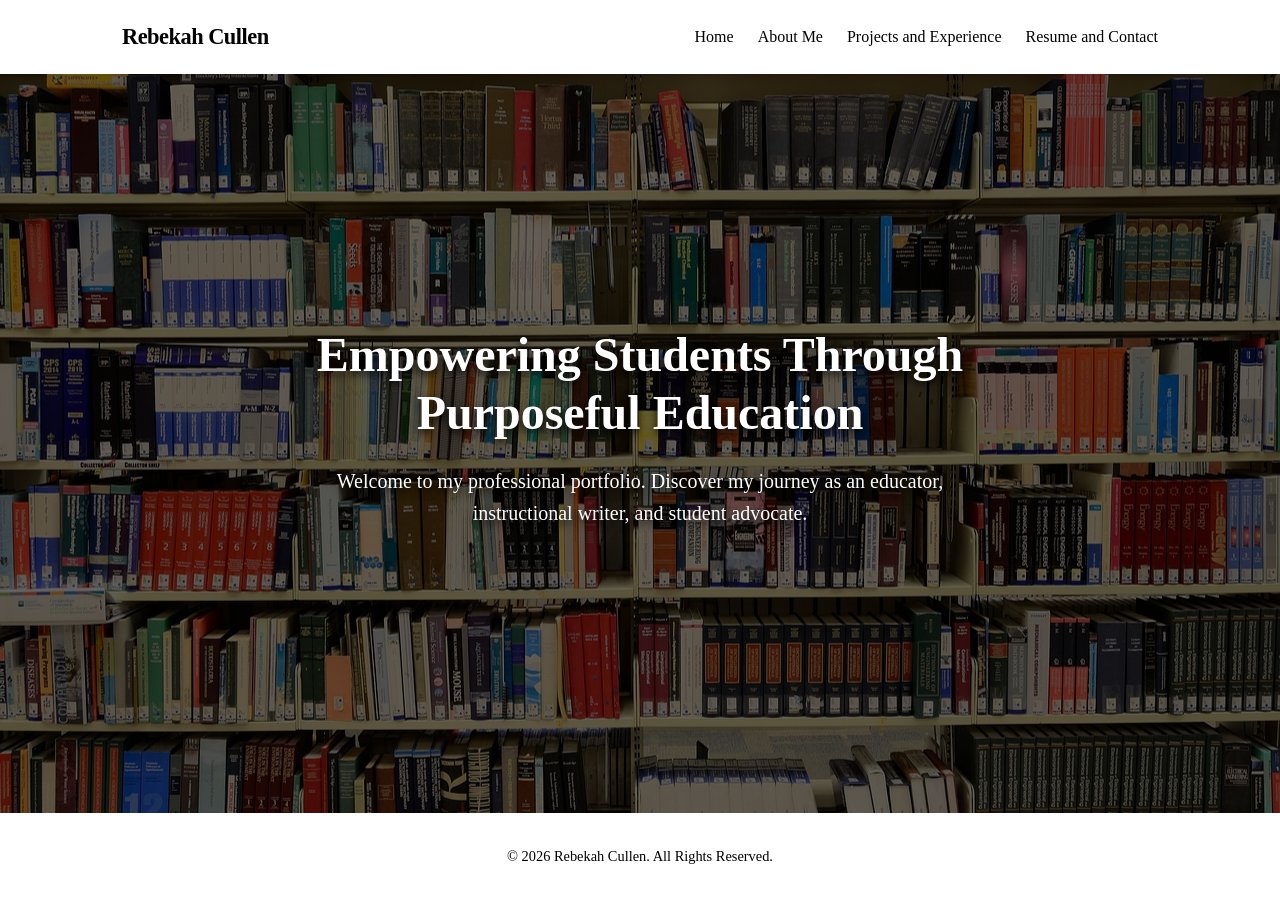
==== index.html @ 260a5739 "Add files via upload" ====
<!DOCTYPE html>
<html lang="en">
<head>
    <meta charset="UTF-8">
    <meta name="viewport" content="width=device-width, initial-scale=1.0">
    <title>Rebekah Cullen | Professional Portfolio</title>
    <link rel="stylesheet" href="style.css">
</head>
<body>
    <header>
        <nav>
            <div class="logo">Rebekah Cullen</div>
            <ul>
                <li><a href="index.html" class="active">Home</a></li>
                <li><a href="about.html">About Me</a></li>
                <li><a href="projects.html">Projects and Experience</a></li>
                <li><a href="resume.html">Resume and Contact</a></li>
            </ul>
        </nav>
    </header>

    <main class="hero-section">
        <div class="hero-content">
            <h1>Empowering Students Through Purposeful Education</h1>
            <p>Welcome to my professional portfolio. Discover my journey as an educator, instructional writer, and student advocate.</p>
        </div>
    </main>

    <footer>
        <p>&copy; 2026 Rebekah Cullen. All Rights Reserved.</p>
    </footer>
</body>
</html>
---- style.css ----
body {
    font-family: 'Segoe UI', Roboto, Helvetica, Arial, sans-serif;
    line-height: 1.6;
    color: #4a5568;
    background-color: #1c8625;
    display: flex;
    flex-direction: column;
    min-height: 100vh;
}
* {
    box-sizing: border-box;
    margin: 0;
    padding: 0;
}

body {
    font-family: var(--font-stack);
    line-height: 1.6;
    color: var(--secondary-color);
    background-color: var(--bg-light);
    display: flex;
    flex-direction: column;
    min-height: 100vh;
}

header {
    background-color: #ffffff;
    box-shadow: 0 2px 4px rgba(0, 0, 0, 0.05);
    position: sticky;
    top: 0;
    z-index: 100;
}

nav {
    display: flex;
    justify-content: space-between;
    align-items: center;
    max-width: 1100px;
    margin: 0 auto;
    padding: 1.2rem 2rem;
}

nav .logo {
    font-size: 1.4rem;
    font-weight: 700;
    color: var(--primary-color);
    letter-spacing: -0.5px;
}

nav ul {
    display: flex;
    list-style: none;
    gap: 1.5rem;
}

nav ul a {
    text-decoration: none;
    color: var(--secondary-color);
    font-weight: 500;
    transition: color 0.2s ease;
}

nav ul a:hover, 
nav ul a.active {
    color: var(--primary-color);
    border-bottom: 2px solid var(--primary-color);
    padding-bottom: 4px;
}

main {
    flex: 1;
}

.container {
    max-width: 900px;
    margin: 3rem auto;
    padding: 0 2rem;
}

h1, h2, h3 {
    color: var(--primary-color);
    margin-bottom: 1rem;
    font-weight: 600;
}

h1 {
    font-size: 2.2rem;
}

.subtitle {
    font-size: 1.1rem;
    margin-bottom: 2.5rem;
    color: #718096;
}

hr {
    border: 0;
    height: 1px;
    background: var(--border-color);
    margin: 3rem 0;
}

.btn, .btn-secondary {
    display: inline-block;
    padding: 0.75rem 1.5rem;
    border-radius: 4px;
    text-decoration: none;
    font-weight: 600;
    transition: background 0.2s ease, transform 0.1s ease;
    cursor: pointer;
    border: none;
}

.btn {
    background-color: var(--primary-color);
    color: var(--card-bg);
}

.btn:hover {
    background-color: #1a365d;
}

.btn-secondary {
    background-color: transparent;
    color: var(--primary-color);
    border: 2px solid var(--primary-color);
    margin-left: 0.5rem;
}

.btn-secondary:hover {
    background-color: var(--primary-color);
    color: var(--card-bg);
}

.grid {
    display: flex;
    flex-wrap: wrap;
    gap: 2rem;
    margin-top: 2.5rem;
}

.card {
    background: var(--card-bg);
    padding: 2rem;
    border-radius: 6px;
    border: 1px solid var(--border-color);
    box-shadow: 0 4px 6px rgba(0, 0, 0, 0.02);
    flex: 1 1 calc(50% - 1rem); /* Makes two columns on desktop */
    min-width: 300px;           /* Forces it to single column on mobile automatically */
}

.hero-section {
    display: flex;
    align-items: center;
    justify-content: center;
    /* This line replaces your old light blue gradient with the image overlay */
    background: linear-gradient(rgba(0, 0, 0, 0.6), rgba(0, 0, 0, 0.6)), 
                url('assets/booknook.jpg') no-repeat center center;
    background-size: cover;
    text-align: center;
    padding: 5rem 2rem;
    min-height: calc(80vh - 70px);
}

/* This turns the text white so it pops on top of the dark image */
.hero-section h1,
.hero-section p {
    color: #ffffff;
    text-shadow: 0 4px 8px rgba(0, 0, 0, 0.9);
}

.hero-content {
    max-width: 700px;
    margin: 0 auto;
}

.hero-content h1 {
    font-size: 3rem;
    line-height: 1.2;
    margin-bottom: 1.5rem;
}

.hero-content p {
    font-size: 1.25rem;
    margin-bottom: 2rem;
}

.project-list {
    display: flex;
    flex-direction: column;
    gap: 2.5rem;
}

.project-item {
    background: var(--card-bg);
    padding: 2.5rem;
    border-radius: 6px;
    border-left: 4px solid var(--primary-color);
    box-shadow: 0 4px 6px rgba(0, 0, 0, 0.02);
}

.project-item h2 {
    font-size: 1.5rem;
    color: #1a202c;
}

.project-item p {
    margin-bottom: 1.5rem;
}

.contact-form {
    background: var(--card-bg);
    padding: 2.5rem;
    border-radius: 6px;
    border: 1px solid var(--border-color);
    margin-top: 1.5rem;
}

.form-group {
    margin-bottom: 1.25rem;
}

.form-group label {
    display: block;
    margin-bottom: 0.5rem;
    font-weight: 600;
    color: #2d3748;
}

.form-group input,
.form-group textarea {
    width: 100%;
    padding: 0.75rem;
    border: 1px solid var(--border-color);
    border-radius: 4px;
    font-family: var(--font-stack);
    font-size: 1rem;
    color: var(--secondary-color);
}

.form-group input:focus,
.form-group textarea:focus {
    outline: none;
    border-color: var(--primary-color);
    box-shadow: 0 0 0 3px rgba(44, 82, 130, 0.1);
}

footer {
    background-color: var(--card-bg);
    border-top: 1px solid var(--border-color);
    text-align: center;
    padding: 2rem;
    margin-top: auto;
    font-size: 0.9rem;
}

/* About Me Page Side-by-Side Layout */
.about-intro {
    display: flex;
    align-items: flex-start; /* Aligns text with the top of the image */
    gap: 3rem;              /* Creates space between the image and the text */
    margin-bottom: 3rem;
}

.about-intro-image {
    flex: 0 0 auto; /* Ensures the image doesn't stretch */
}

.about-intro-content {
    flex: 1 1 0; /* Allows the text to fill the remaining space */
}

/* Update this inside your @media (max-width: 768px) block */
@media (max-width: 768px) {
    .about-intro {
        flex-direction: row;       /* Keeps image on the left, text on the right */
        align-items: flex-start;   
        text-align: left;
        gap: 1.2rem;               
    }

    .about-intro-image {
        flex: 0 0 110px;           /* Locks the image block container width on mobile */
    }

    .portfolio-img {
        width: 110px;              /* Forces the picture to stay exactly 110px wide */
        height: 145px;             /* Adjusts height proportionally so it doesn't distort */
        object-fit: cover;
    }

    .about-intro-content h1 {
        font-size: 1.5rem;         /* Shrinks the heading text size */
    }

    .about-intro-content p {
        font-size: 0.85rem;        /* Shrinks the paragraph text size */
        line-height: 1.4;
    }
}
    
    /* Keep your remaining mobile rules below unchanged */
   .about-intro-image {
    flex: 0 0 auto; 
}

.portfolio-img {
    width: 125px;          
    height: 165px;         
    object-fit: cover;     
    border-radius: 4px;    
    border: 1px solid var(--border-color);
    display: block;
}
/* Centers and enlarges the philosophy card heading */
.grid .card h3 {
    font-size: 1.8rem;    /* Makes the font larger (default was 1.5rem or smaller) */
    text-align: center;   /* Centers the text inside the card */
    margin-bottom: 1.5rem; /* Adds a bit of extra breathing room below the heading */
}

.resume-preview-img {
    width: 100%;
    max-width: 600px; 
    height: auto;     /* Keeps the height proportional so it doesn't distort */
    border: 1px solid var(--border-color);
    border-radius: 4px;
    box-shadow: 0 4px 12px rgba(0, 0, 0, 0.08);
    display: block;
    margin: 0 auto;  
}
.grid-stacked {
    margin-top: 2rem;
    width: 100%;
}

.grid-stacked .card h3 {
    font-size: 1.8rem;
    text-align: center;
    margin-bottom: 1.5rem;
}

.expectations-list {
    margin-top: 1.5rem;
    text-align: left;
}

.expectation-item {
    margin-bottom: 2.5rem; 
    padding-bottom: 2rem;
    border-bottom: 1px dashed var(--border-color);
}

.expectation-item:last-child {
    margin-bottom: 0;
    padding-bottom: 0;
    border-bottom: none;
}


.expectations-list dt {
    font-size: 1.3rem;
    font-weight: bold;
    color: var(--primary-color);
    margin-bottom: 0.75rem; 
}

.expectations-list dd {
    font-size: 1rem;
    color: var(--secondary-color);
    line-height: 1.6;
    margin-left: 2rem; 
}

.teaching-steps {
    margin-top: 2rem;
    text-align: left;
}

.step-item {
    margin-bottom: 2rem;
    padding-left: 1.5rem;
    border-left: 3px solid var(--primary-color);
}

.step-item:last-child {
    margin-bottom: 0;
}

.step-item h4 {
    font-size: 1.25rem;
    font-weight: bold;
    color: var(--primary-color);
    margin-top: 0;
    margin-bottom: 0.5rem;
    text-transform: uppercase; 
    letter-spacing: 0.05em;
}

.step-item p {
    font-size: 1rem;
    color: var(--secondary-color);
    line-height: 1.6;
    margin: 0;
}
/* Consequences Layout Formatting */
.consequence-card {
    text-align: left;
}

.consequence-card h3 {
    font-size: 1.8rem;
    text-align: center;
    margin-bottom: 1.5rem;
}

.consequence-list {
    margin: 1rem 0 1.5rem 1.25rem;
    padding: 0;
}

.consequence-list li {
    font-size: 1rem;
    color: var(--secondary-color);
    line-height: 1.6;
    margin-bottom: 1rem; /* Creates clean breathing room between list items */
}
/* Challenging Behavior Plan Graphic Layout */
.behavior-dial-container {
    margin: 2rem 0;
    display: flex;
    justify-content: center;
}

.behavior-dial-img {
    width: 100%;
    max-width: 500px; /* Clamps the dial graphic to a clean display size on desktop */
    height: auto;
    border-radius: 8px;
    box-shadow: 0 4px 12px rgba(0, 0, 0, 0.05); /* Soft, subtle drop shadow accent */
}
/* Floating Back to Top Button */
a.back-to-top {
    display: inline-block;
    visibility: visible;
    position: fixed;
    bottom: 30px;
    right: 30px;
    padding: 12px 20px;
    background: #000000; /* Forces a solid black background to test visibility */
    color: #ffffff; /* Forces crisp white text */
    text-decoration: none;
    font-size: 14px;
    font-weight: bold;
    border-radius: 4px; /* Solid block rectangle */
    z-index: 99999; /* Floats above everything on the page */
    box-shadow: 0 4px 15px rgba(0,0,0,0.3);
}

.back-to-top:hover {
    transform: translateY(-4px); /* Subtle lift effect when hovered */
    color: #ffffff;
}
html {
    scroll-behavior: smooth;
}
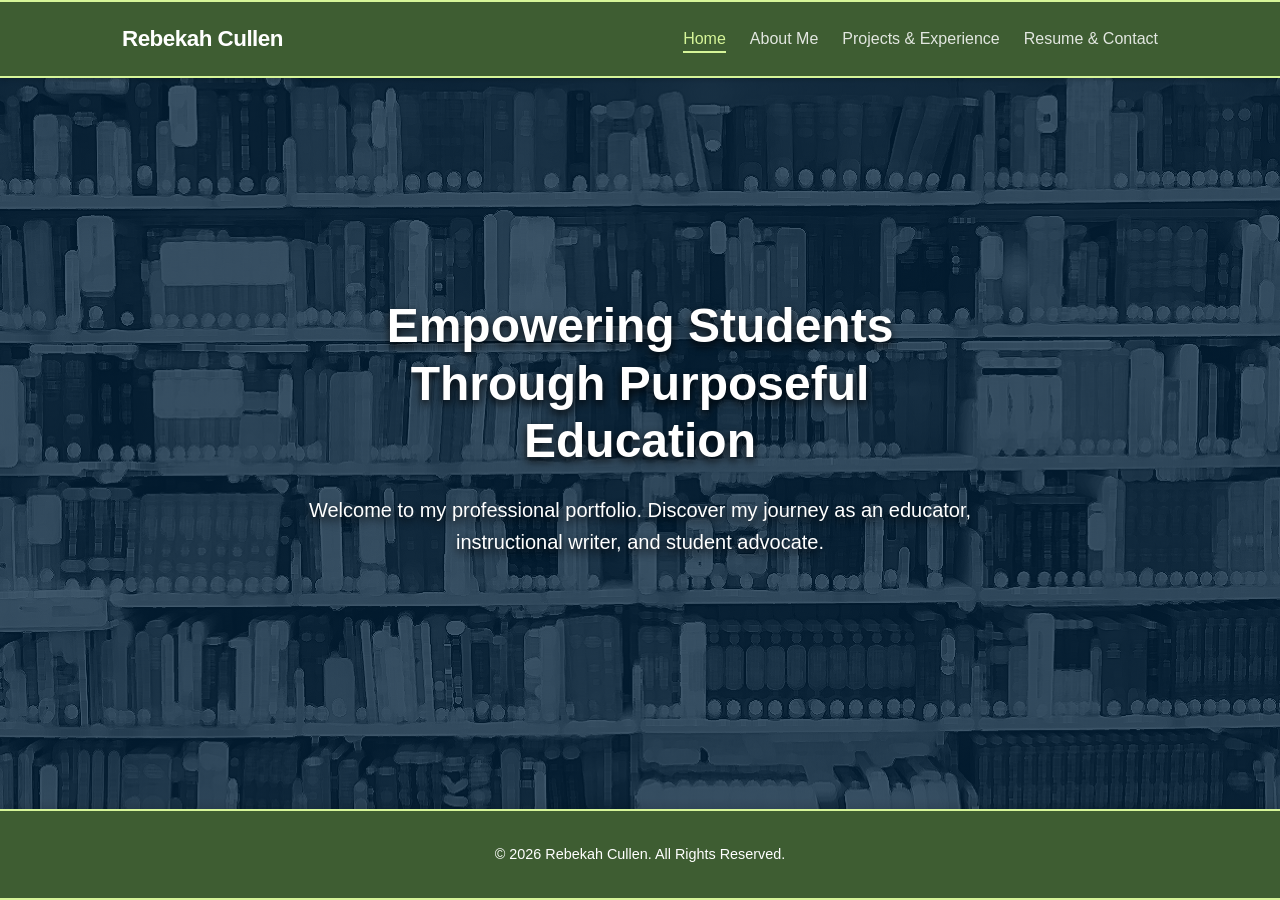
==== commit e647b53d: "Add files via upload" ====
--- a/index.html
+++ b/index.html
@@ -13,8 +13,8 @@
             <ul>
                 <li><a href="index.html" class="active">Home</a></li>
                 <li><a href="about.html">About Me</a></li>
-                <li><a href="projects.html">Projects and Experience</a></li>
-                <li><a href="resume.html">Resume and Contact</a></li>
+                <li><a href="projects.html">Projects & Experience</a></li>
+                <li><a href="resume.html">Resume & Contact</a></li>
             </ul>
         </nav>
     </header>
--- a/style.css
+++ b/style.css
@@ -1,31 +1,34 @@
-body {
-    font-family: 'Segoe UI', Roboto, Helvetica, Arial, sans-serif;
-    line-height: 1.6;
-    color: #4a5568;
-    background-color: #1c8625;
-    display: flex;
-    flex-direction: column;
-    min-height: 100vh;
-}
+/* ==========================================================================
+   1. BASE STYLES
+   ========================================================================== */
 * {
     box-sizing: border-box;
     margin: 0;
     padding: 0;
 }
 
+html {
+    scroll-behavior: smooth;
+}
+
 body {
-    font-family: var(--font-stack);
+    font-family: var(--font-stack, 'Segoe UI', Roboto, Helvetica, Arial, sans-serif);
     line-height: 1.6;
-    color: var(--secondary-color);
-    background-color: var(--bg-light);
+    color: #9CD1FC; /* Light ice blue text */
+    background-color: #02223C; /* Deep blue webpage background */
     display: flex;
     flex-direction: column;
     min-height: 100vh;
 }
 
+/* ==========================================================================
+   2. HEADER & NAVIGATION (Custom Green Theme)
+   ========================================================================== */
 header {
-    background-color: #ffffff;
-    box-shadow: 0 2px 4px rgba(0, 0, 0, 0.05);
+    background-color: #3E5D32; /* Rich dark green */
+    border-top: 2px solid #D6F599; /* Thin lime-green top border */
+    border-bottom: 2px solid #D6F599; /* Thin lime-green bottom border */
+    box-shadow: 0 2px 4px rgba(0, 0, 0, 0.15);
     position: sticky;
     top: 0;
     z-index: 100;
@@ -43,7 +46,7 @@
 nav .logo {
     font-size: 1.4rem;
     font-weight: 700;
-    color: var(--primary-color);
+    color: #ffffff; /* High contrast white logo */
     letter-spacing: -0.5px;
 }
 
@@ -55,18 +58,21 @@
 
 nav ul a {
     text-decoration: none;
-    color: var(--secondary-color);
+    color: rgba(255, 255, 255, 0.85); /* Clean off-white nav text */
     font-weight: 500;
     transition: color 0.2s ease;
 }
 
 nav ul a:hover, 
 nav ul a.active {
-    color: var(--primary-color);
-    border-bottom: 2px solid var(--primary-color);
+    color: #D6F599; /* Highlights lime-green to match the borders */
+    border-bottom: 2px solid #D6F599;
     padding-bottom: 4px;
 }
 
+/* ==========================================================================
+   3. STRUCTURAL CONTAINERS & CARDS
+   ========================================================================== */
 main {
     flex: 1;
 }
@@ -77,84 +83,112 @@
     padding: 0 2rem;
 }
 
-h1, h2, h3 {
-    color: var(--primary-color);
+hr {
+    border: 0;
+    height: 1px;
+    background: rgba(156, 209, 252, 0.2); /* Soft ice-blue divider line */
+    margin: 3rem 0;
+}
+
+.card, 
+.project-item, 
+.contact-form {
+    background: #0b3254; /* Slightly lighter deep blue container fill */
+    padding: 2rem;
+    border-radius: 6px;
+    border: 1px solid rgba(156, 209, 252, 0.2); /* Integrated border contrast */
+    box-shadow: 0 4px 6px rgba(0, 0, 0, 0.1);
+}
+
+/* Two-column grid support */
+.grid {
+    display: flex;
+    flex-wrap: wrap;
+    gap: 2rem;
+    margin-top: 2.5rem;
+}
+
+.card {
+    flex: 1 1 calc(50% - 1rem);
+    min-width: 300px; 
+}
+
+.grid-stacked {
+    margin-top: 2rem;
+    width: 100%;
+}
+
+/* ==========================================================================
+   4. TYPOGRAPHY
+   ========================================================================== */
+h1, h2, h3, h4 {
+    color: #ffffff; /* Headings turned white to pop off the dark theme background */
     margin-bottom: 1rem;
     font-weight: 600;
 }
 
 h1 {
     font-size: 2.2rem;
+}
+
+.grid .card h3,
+.grid-stacked .card h3,
+.consequence-card h3 {
+    font-size: 1.8rem;
+    text-align: center;
+    margin-bottom: 1.5rem;
 }
 
 .subtitle {
     font-size: 1.1rem;
     margin-bottom: 2.5rem;
-    color: #718096;
-}
-
-hr {
-    border: 0;
-    height: 1px;
-    background: var(--border-color);
-    margin: 3rem 0;
-}
-
+    color: #9CD1FC;
+    opacity: 0.8;
+}
+
+/* ==========================================================================
+   5. BUTTONS
+   ========================================================================== */
 .btn, .btn-secondary {
     display: inline-block;
     padding: 0.75rem 1.5rem;
     border-radius: 4px;
     text-decoration: none;
     font-weight: 600;
-    transition: background 0.2s ease, transform 0.1s ease;
+    transition: background 0.2s ease, transform 0.1s ease, color 0.2s ease;
     cursor: pointer;
     border: none;
 }
 
 .btn {
-    background-color: var(--primary-color);
-    color: var(--card-bg);
+    background-color: #9CD1FC; /* Ice blue primary action button */
+    color: #02223C; /* Dark blue button text for visibility */
 }
 
 .btn:hover {
-    background-color: #1a365d;
+    background-color: #ffffff;
 }
 
 .btn-secondary {
     background-color: transparent;
-    color: var(--primary-color);
-    border: 2px solid var(--primary-color);
+    color: #9CD1FC;
+    border: 2px solid #9CD1FC;
     margin-left: 0.5rem;
 }
 
 .btn-secondary:hover {
-    background-color: var(--primary-color);
-    color: var(--card-bg);
-}
-
-.grid {
-    display: flex;
-    flex-wrap: wrap;
-    gap: 2rem;
-    margin-top: 2.5rem;
-}
-
-.card {
-    background: var(--card-bg);
-    padding: 2rem;
-    border-radius: 6px;
-    border: 1px solid var(--border-color);
-    box-shadow: 0 4px 6px rgba(0, 0, 0, 0.02);
-    flex: 1 1 calc(50% - 1rem); /* Makes two columns on desktop */
-    min-width: 300px;           /* Forces it to single column on mobile automatically */
-}
-
+    background-color: #9CD1FC;
+    color: #02223C;
+}
+
+/* ==========================================================================
+   6. HERO BANNER SECTION
+   ========================================================================== */
 .hero-section {
     display: flex;
     align-items: center;
     justify-content: center;
-    /* This line replaces your old light blue gradient with the image overlay */
-    background: linear-gradient(rgba(0, 0, 0, 0.6), rgba(0, 0, 0, 0.6)), 
+    background: linear-gradient(rgba(2, 34, 60, 0.75), rgba(2, 34, 60, 0.75)), 
                 url('assets/booknook.jpg') no-repeat center center;
     background-size: cover;
     text-align: center;
@@ -162,7 +196,6 @@
     min-height: calc(80vh - 70px);
 }
 
-/* This turns the text white so it pops on top of the dark image */
 .hero-section h1,
 .hero-section p {
     color: #ffffff;
@@ -185,6 +218,9 @@
     margin-bottom: 2rem;
 }
 
+/* ==========================================================================
+   7. LISTS & FORMS
+   ========================================================================== */
 .project-list {
     display: flex;
     flex-direction: column;
@@ -192,30 +228,20 @@
 }
 
 .project-item {
-    background: var(--card-bg);
+    border-left: 4px solid #9CD1FC; /* Accent border tab indicator */
     padding: 2.5rem;
-    border-radius: 6px;
-    border-left: 4px solid var(--primary-color);
-    box-shadow: 0 4px 6px rgba(0, 0, 0, 0.02);
 }
 
 .project-item h2 {
     font-size: 1.5rem;
-    color: #1a202c;
+    color: #ffffff;
 }
 
 .project-item p {
     margin-bottom: 1.5rem;
 }
 
-.contact-form {
-    background: var(--card-bg);
-    padding: 2.5rem;
-    border-radius: 6px;
-    border: 1px solid var(--border-color);
-    margin-top: 1.5rem;
-}
-
+/* Input Fields Styling */
 .form-group {
     margin-bottom: 1.25rem;
 }
@@ -224,84 +250,149 @@
     display: block;
     margin-bottom: 0.5rem;
     font-weight: 600;
-    color: #2d3748;
+    color: #ffffff;
 }
 
 .form-group input,
 .form-group textarea {
     width: 100%;
     padding: 0.75rem;
-    border: 1px solid var(--border-color);
+    border: 1px solid rgba(156, 209, 252, 0.3);
     border-radius: 4px;
-    font-family: var(--font-stack);
+    background-color: #02223C;
+    font-family: var(--font-stack, 'Segoe UI', Arial, sans-serif);
     font-size: 1rem;
-    color: var(--secondary-color);
+    color: #ffffff;
 }
 
 .form-group input:focus,
 .form-group textarea:focus {
     outline: none;
-    border-color: var(--primary-color);
-    box-shadow: 0 0 0 3px rgba(44, 82, 130, 0.1);
-}
-
-footer {
-    background-color: var(--card-bg);
-    border-top: 1px solid var(--border-color);
-    text-align: center;
-    padding: 2rem;
-    margin-top: auto;
-    font-size: 0.9rem;
-}
-
-/* About Me Page Side-by-Side Layout */
+    border-color: #9CD1FC;
+    box-shadow: 0 0 0 3px rgba(156, 209, 252, 0.2);
+}
+
+/* Classroom Framework Text Settings */
+.expectations-list {
+    margin-top: 1.5rem;
+    text-align: left;
+}
+
+.expectation-item {
+    margin-bottom: 2.5rem; 
+    padding-bottom: 2rem;
+    border-bottom: 1px dashed rgba(156, 209, 252, 0.2);
+}
+
+.expectation-item:last-child {
+    margin-bottom: 0;
+    padding-bottom: 0;
+    border-bottom: none;
+}
+
+.expectations-list dt {
+    font-size: 1.3rem;
+    font-weight: bold;
+    color: #ffffff; 
+    margin-bottom: 0.75rem; 
+}
+
+.expectations-list dd {
+    font-size: 1rem;
+    color: #9CD1FC;
+    line-height: 1.6;
+    margin-left: 2rem; 
+}
+
+.teaching-steps {
+    margin-top: 2rem;
+    text-align: left;
+}
+
+.step-item {
+    margin-bottom: 2rem;
+    padding-left: 1.5rem;
+    border-left: 3px solid #9CD1FC;
+}
+
+.step-item:last-child {
+    margin-bottom: 0;
+}
+
+.step-item h4 {
+    font-size: 1.25rem;
+    font-weight: bold;
+    color: #ffffff;
+    margin-top: 0;
+    margin-bottom: 0.5rem;
+    text-transform: uppercase; 
+    letter-spacing: 0.05em;
+}
+
+.step-item p {
+    color: #9CD1FC;
+}
+
+.consequence-card {
+    text-align: left;
+}
+
+.consequence-list {
+    margin: 1rem 0 1.5rem 1.25rem;
+    padding: 0;
+}
+
+.consequence-list li {
+    font-size: 1rem;
+    color: #9CD1FC;
+    line-height: 1.6;
+    margin-bottom: 1rem;
+}
+
+/* ==========================================================================
+   8. MEDIA & GRAPHICS ASSETS
+   ========================================================================== */
+.behavior-dial-container {
+    margin: 2rem 0;
+    display: flex;
+    justify-content: center;
+}
+
+.behavior-dial-img {
+    width: 100%;
+    max-width: 500px;
+    height: auto;
+    border-radius: 8px;
+    box-shadow: 0 4px 12px rgba(0, 0, 0, 0.3);
+}
+
+.resume-preview-img {
+    width: 100%;
+    max-width: 600px; 
+    height: auto;
+    border: 1px solid rgba(156, 209, 252, 0.2);
+    border-radius: 4px;
+    box-shadow: 0 4px 12px rgba(0, 0, 0, 0.4);
+    display: block;
+    margin: 0 auto;  
+}
+
+/* ==========================================================================
+   9. ABOUT ME LAYOUT BASE
+   ========================================================================== */
 .about-intro {
     display: flex;
-    align-items: flex-start; /* Aligns text with the top of the image */
-    gap: 3rem;              /* Creates space between the image and the text */
+    align-items: flex-start;
+    gap: 3rem;
     margin-bottom: 3rem;
 }
 
 .about-intro-image {
-    flex: 0 0 auto; /* Ensures the image doesn't stretch */
+    flex: 0 0 auto;
 }
 
 .about-intro-content {
-    flex: 1 1 0; /* Allows the text to fill the remaining space */
-}
-
-/* Update this inside your @media (max-width: 768px) block */
-@media (max-width: 768px) {
-    .about-intro {
-        flex-direction: row;       /* Keeps image on the left, text on the right */
-        align-items: flex-start;   
-        text-align: left;
-        gap: 1.2rem;               
-    }
-
-    .about-intro-image {
-        flex: 0 0 110px;           /* Locks the image block container width on mobile */
-    }
-
-    .portfolio-img {
-        width: 110px;              /* Forces the picture to stay exactly 110px wide */
-        height: 145px;             /* Adjusts height proportionally so it doesn't distort */
-        object-fit: cover;
-    }
-
-    .about-intro-content h1 {
-        font-size: 1.5rem;         /* Shrinks the heading text size */
-    }
-
-    .about-intro-content p {
-        font-size: 0.85rem;        /* Shrinks the paragraph text size */
-        line-height: 1.4;
-    }
-}
-    
-    /* Keep your remaining mobile rules below unchanged */
-   .about-intro-image {
-    flex: 0 0 auto; 
+    flex: 1 1 0;
 }
 
 .portfolio-img {
@@ -309,137 +400,13 @@
     height: 165px;         
     object-fit: cover;     
     border-radius: 4px;    
-    border: 1px solid var(--border-color);
+    border: 1px solid rgba(156, 209, 252, 0.2);
     display: block;
 }
-/* Centers and enlarges the philosophy card heading */
-.grid .card h3 {
-    font-size: 1.8rem;    /* Makes the font larger (default was 1.5rem or smaller) */
-    text-align: center;   /* Centers the text inside the card */
-    margin-bottom: 1.5rem; /* Adds a bit of extra breathing room below the heading */
-}
-
-.resume-preview-img {
-    width: 100%;
-    max-width: 600px; 
-    height: auto;     /* Keeps the height proportional so it doesn't distort */
-    border: 1px solid var(--border-color);
-    border-radius: 4px;
-    box-shadow: 0 4px 12px rgba(0, 0, 0, 0.08);
-    display: block;
-    margin: 0 auto;  
-}
-.grid-stacked {
-    margin-top: 2rem;
-    width: 100%;
-}
-
-.grid-stacked .card h3 {
-    font-size: 1.8rem;
-    text-align: center;
-    margin-bottom: 1.5rem;
-}
-
-.expectations-list {
-    margin-top: 1.5rem;
-    text-align: left;
-}
-
-.expectation-item {
-    margin-bottom: 2.5rem; 
-    padding-bottom: 2rem;
-    border-bottom: 1px dashed var(--border-color);
-}
-
-.expectation-item:last-child {
-    margin-bottom: 0;
-    padding-bottom: 0;
-    border-bottom: none;
-}
-
-
-.expectations-list dt {
-    font-size: 1.3rem;
-    font-weight: bold;
-    color: var(--primary-color);
-    margin-bottom: 0.75rem; 
-}
-
-.expectations-list dd {
-    font-size: 1rem;
-    color: var(--secondary-color);
-    line-height: 1.6;
-    margin-left: 2rem; 
-}
-
-.teaching-steps {
-    margin-top: 2rem;
-    text-align: left;
-}
-
-.step-item {
-    margin-bottom: 2rem;
-    padding-left: 1.5rem;
-    border-left: 3px solid var(--primary-color);
-}
-
-.step-item:last-child {
-    margin-bottom: 0;
-}
-
-.step-item h4 {
-    font-size: 1.25rem;
-    font-weight: bold;
-    color: var(--primary-color);
-    margin-top: 0;
-    margin-bottom: 0.5rem;
-    text-transform: uppercase; 
-    letter-spacing: 0.05em;
-}
-
-.step-item p {
-    font-size: 1rem;
-    color: var(--secondary-color);
-    line-height: 1.6;
-    margin: 0;
-}
-/* Consequences Layout Formatting */
-.consequence-card {
-    text-align: left;
-}
-
-.consequence-card h3 {
-    font-size: 1.8rem;
-    text-align: center;
-    margin-bottom: 1.5rem;
-}
-
-.consequence-list {
-    margin: 1rem 0 1.5rem 1.25rem;
-    padding: 0;
-}
-
-.consequence-list li {
-    font-size: 1rem;
-    color: var(--secondary-color);
-    line-height: 1.6;
-    margin-bottom: 1rem; /* Creates clean breathing room between list items */
-}
-/* Challenging Behavior Plan Graphic Layout */
-.behavior-dial-container {
-    margin: 2rem 0;
-    display: flex;
-    justify-content: center;
-}
-
-.behavior-dial-img {
-    width: 100%;
-    max-width: 500px; /* Clamps the dial graphic to a clean display size on desktop */
-    height: auto;
-    border-radius: 8px;
-    box-shadow: 0 4px 12px rgba(0, 0, 0, 0.05); /* Soft, subtle drop shadow accent */
-}
-/* Floating Back to Top Button */
+
+/* ==========================================================================
+   10. INTERACTIVE & FOOTER SEGMENTS
+   ========================================================================== */
 a.back-to-top {
     display: inline-block;
     visibility: visible;
@@ -447,20 +414,60 @@
     bottom: 30px;
     right: 30px;
     padding: 12px 20px;
-    background: #000000; /* Forces a solid black background to test visibility */
-    color: #ffffff; /* Forces crisp white text */
+    background: #000000;
+    color: #ffffff;
     text-decoration: none;
     font-size: 14px;
     font-weight: bold;
-    border-radius: 4px; /* Solid block rectangle */
-    z-index: 99999; /* Floats above everything on the page */
-    box-shadow: 0 4px 15px rgba(0,0,0,0.3);
+    border-radius: 4px;
+    z-index: 99999;
+    box-shadow: 0 4px 15px rgba(0, 0, 0, 0.5);
+    transition: transform 0.2s ease;
 }
 
 .back-to-top:hover {
-    transform: translateY(-4px); /* Subtle lift effect when hovered */
-    color: #ffffff;
-}
-html {
-    scroll-behavior: smooth;
+    transform: translateY(-4px);
+    color: #ffffff;
+}
+
+footer {
+    background-color: #3E5D32; /* Rich dark green */
+    border-top: 2px solid #D6F599; /* Thin lime-green top border */
+    border-bottom: 2px solid #D6F599; /* Thin lime-green bottom border */
+    color: #ffffff; /* Crisp white copyright text */
+    text-align: center;
+    padding: 2rem;
+    margin-top: auto;
+    font-size: 0.9rem;
+    box-shadow: 0 -2px 10px rgba(0,0,0,0.15);
+}
+
+/* ==========================================================================
+   11. RESPONSIVE TABLET & MOBILE MEDIA BREAKPOINTS
+   ========================================================================== */
+@media (max-width: 768px) {
+    .about-intro {
+        flex-direction: row;
+        align-items: flex-start;   
+        text-align: left;
+        gap: 1.2rem;               
+    }
+
+    .about-intro-image {
+        flex: 0 0 110px;
+    }
+
+    .portfolio-img {
+        width: 110px;              
+        height: 145px;             
+    }
+
+    .about-intro-content h1 {
+        font-size: 1.5rem;
+    }
+
+    .about-intro-content p {
+        font-size: 0.85rem;
+        line-height: 1.4;
+    }
 }
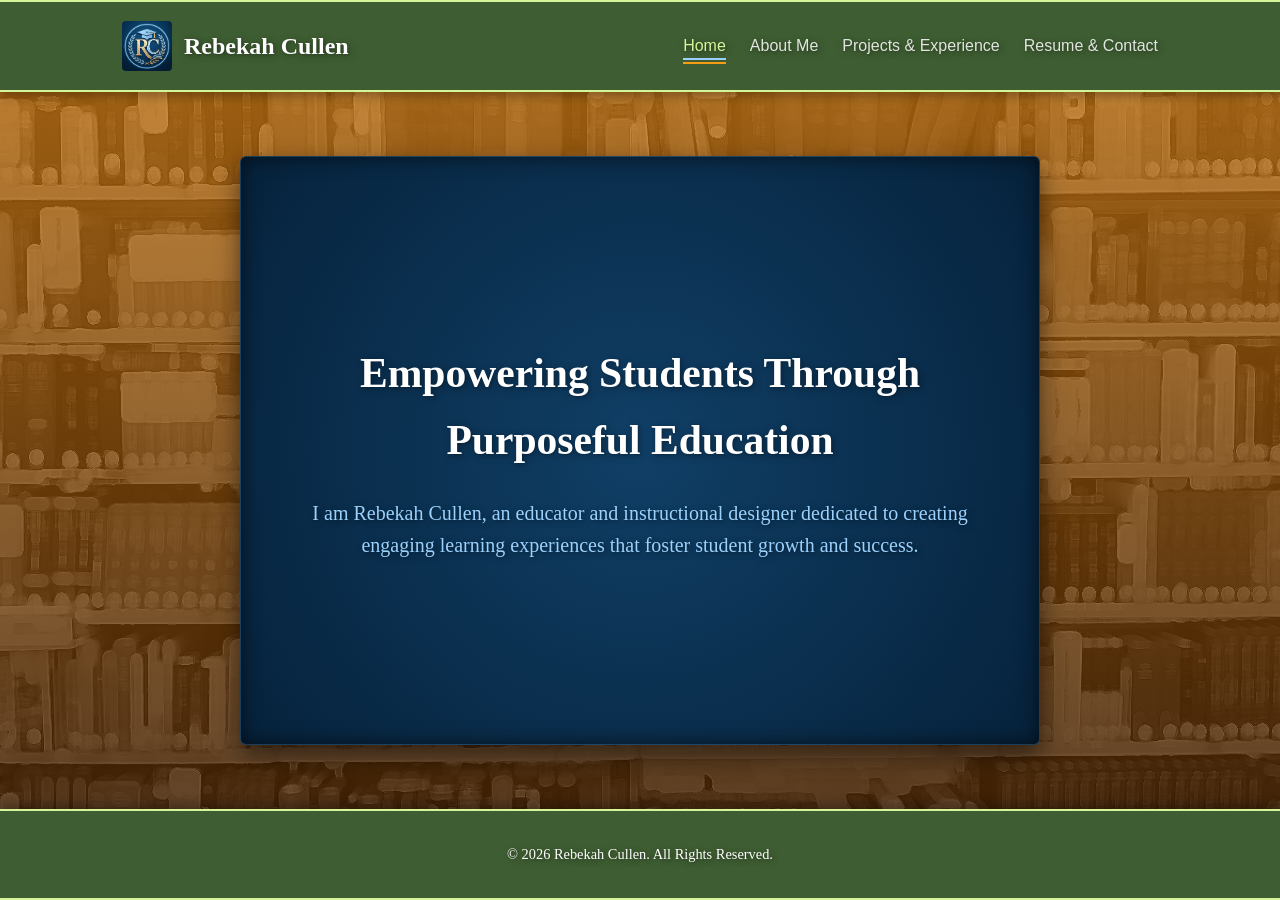
==== commit 226fb291: "Add files via upload" ====
--- a/index.html
+++ b/index.html
@@ -1,15 +1,23 @@
 <!DOCTYPE html>
 <html lang="en">
 <head>
+    <title>Rebekah Cullen | Portfolio</title>
+    <link rel="icon" type="image/png" href="assets/favicon.png">
     <meta charset="UTF-8">
     <meta name="viewport" content="width=device-width, initial-scale=1.0">
-    <title>Rebekah Cullen | Professional Portfolio</title>
     <link rel="stylesheet" href="style.css">
+    <meta property="og:type" content="website">
+    <meta property="og:title" content="Rebekah Cullen | Educational Portfolio">
+    <meta property="og:description" content="Explore professional instructional design, 6th-grade classroom management frameworks, and curriculum vitae.">
+    <meta property="og:image" content="https://yourdomain.com/assets/portfolio-preview.jpg">
 </head>
-<body>
+<body class="home-page">
     <header>
         <nav>
-            <div class="logo">Rebekah Cullen</div>
+            <div class="logo-area">
+                <img src="assets/favicon.png" alt="Rebekah Cullen" class="header-icon">
+                <span class="site-title">Rebekah Cullen</span>
+            </div>
             <ul>
                 <li><a href="index.html" class="active">Home</a></li>
                 <li><a href="about.html">About Me</a></li>
@@ -19,10 +27,12 @@
         </nav>
     </header>
 
-    <main class="hero-section">
-        <div class="hero-content">
-            <h1>Empowering Students Through Purposeful Education</h1>
-            <p>Welcome to my professional portfolio. Discover my journey as an educator, instructional writer, and student advocate.</p>
+    <main class="container">
+        <div class="card" style="max-width: 800px;"> 
+            <div class="hero-content">
+                <h1>Empowering Students Through Purposeful Education</h1>
+                <p class="subtitle">I am Rebekah Cullen, an educator and instructional designer dedicated to creating engaging learning experiences that foster student growth and success.</p>
+            </div>
         </div>
     </main>
 
--- a/style.css
+++ b/style.css
@@ -1,5 +1,5 @@
 /* ==========================================================================
-   1. BASE STYLES
+   1. GLOBAL RESET & BASE STYLES
    ========================================================================== */
 * {
     box-sizing: border-box;
@@ -12,26 +12,79 @@
 }
 
 body {
-    font-family: var(--font-stack, 'Segoe UI', Roboto, Helvetica, Arial, sans-serif);
+    font-family: Georgia, 'Times New Roman', Times, serif;
     line-height: 1.6;
-    color: #9CD1FC; /* Light ice blue text */
-    background-color: #02223C; /* Deep blue webpage background */
+    color: #9CD1FC; 
     display: flex;
     flex-direction: column;
     min-height: 100vh;
-}
-
-/* ==========================================================================
-   2. HEADER & NAVIGATION (Custom Green Theme)
+    
+    /* Perfect Fixed Background Layout */
+    background-image: linear-gradient(rgba(202, 119, 16, 0.8), rgba(60, 28, 2, 0.8)), 
+                      url('assets/booknook.jpg');
+    background-attachment: fixed;
+    background-position: center center;
+    background-repeat: no-repeat;
+    background-size: cover;
+
+    /* --- ADDED: Universal high-contrast drop shadow for ALL text --- */
+    text-shadow: 2px 2px 8px rgba(0, 0, 0, 0.3), 
+                 1px 1px 3px rgba(0, 0, 0, 0.2);
+}
+
+/* Width of the scrollbar */
+::-webkit-scrollbar {
+    width: 12px;
+}
+
+/* Background of the scrollbar track */
+::-webkit-scrollbar-track {
+    background: #06223b; 
+}
+
+/* The draggable scroll handle */
+::-webkit-scrollbar-thumb {
+    background: linear-gradient(#103f66, #06223b); 
+    border-radius: 6px;
+    border: 2px solid #06223b; /* Creates a clean gap around the handle */
+}
+
+/* Glow effect when user clicks the scrollbar */
+::-webkit-scrollbar-thumb:hover {
+    background: #16538c; 
+}
+
+::-moz-selection {
+    background-color: rgba(156, 209, 252, 0.3); /* Translucent ice blue highlight */
+    color: #ffffff;                             /* Crisp white text while highlighted */
+}
+
+::selection {
+    background-color: rgba(156, 209, 252, 0.3); 
+    color: #ffffff; 
+}
+
+/* Removes the ugly default orange/blue outline for keyboard users, replacing it with a clean glow */
+*:focus-visible {
+    outline: 2px solid #9CD1FC;
+    outline-offset: 3px;
+}
+h1, h2, h3, p, dt, dd {
+    text-wrap: balance;   /* Perfectly balances headline lengths across lines */
+    text-wrap: pretty;    /* Explicitly commands the browser engine to never leave a single orphan word */
+}
+
+/* ==========================================================================
+   2. HEADER & NAVIGATION (Floating Layer)
    ========================================================================== */
 header {
-    background-color: #3E5D32; /* Rich dark green */
+    background-color: #3E5D32; /* Solid rich dark green prevents text bleed */
     border-top: 2px solid #D6F599; /* Thin lime-green top border */
     border-bottom: 2px solid #D6F599; /* Thin lime-green bottom border */
-    box-shadow: 0 2px 4px rgba(0, 0, 0, 0.15);
+    box-shadow: 0 4px 10px rgba(0, 0, 0, 0.3);
     position: sticky;
     top: 0;
-    z-index: 100;
+    z-index: 100; /* Keeps nav floating safely on top of scrolling main text */
 }
 
 nav {
@@ -57,8 +110,39 @@
 }
 
 nav ul a {
+    position: relative;
     text-decoration: none;
-    color: rgba(255, 255, 255, 0.85); /* Clean off-white nav text */
+    color: rgba(255, 255, 255, 0.85);
+    font-family: 'Segoe UI', Roboto, sans-serif;
+    transition: color 0.3s ease;
+}
+
+/* Create the invisible baseline */
+nav ul a::after {
+    content: '';
+    position: absolute;
+    width: 100%;
+    transform: scaleX(0);
+    height: 2px;
+    bottom: -6px;
+    left: 0;
+    background-color: #f79d15; /* Matches your light ice blue theme */
+    transform-origin: bottom right;
+    transition: transform 0.25s ease-out;
+}
+
+/* Slide it open on hover */
+nav ul a:hover::after,
+nav ul a.active::after {
+    transform: scaleX(1);
+    transform-origin: bottom left;
+}
+
+nav ul a {
+    text-decoration: none;
+    color: rgba(255, 255, 255, 0.85);
+    /* Keeps navigation clean and easy to scan at a glance */
+    font-family: 'Segoe UI', Roboto, Helvetica, Arial, sans-serif;
     font-weight: 500;
     transition: color 0.2s ease;
 }
@@ -66,8 +150,31 @@
 nav ul a:hover, 
 nav ul a.active {
     color: #D6F599; /* Highlights lime-green to match the borders */
-    border-bottom: 2px solid #D6F599;
+    border-bottom: 2px solid #9CD1FC; /* Subtle ice-blue underline for active nav items */
     padding-bottom: 4px;
+}
+
+/* Container to align the icon and text side-by-side */
+.logo-area {
+    display: flex;
+    align-items: center;
+    gap: 12px; /* Smooth spacing between the icon and her name */
+}
+
+/* Precise sizing and crisp rendering for the header icon */
+.header-icon {
+    width: 50px;  /* Small, elegant size that matches the text height */
+    height: 50px;
+    object-fit: contain;
+    border-radius: 4px; /* Optional: smooths the corners if your image is square */
+}
+
+/* Ensures the text inherits your existing premium typography styles */
+.site-title {
+    font-family: Georgia, serif;
+    font-size: 1.5rem;
+    font-weight: bold;
+    color: #ffffff;
 }
 
 /* ==========================================================================
@@ -79,8 +186,25 @@
 
 .container {
     max-width: 900px;
-    margin: 3rem auto;
-    padding: 0 2rem;
+    width: 100%;
+    margin: 0 auto;
+    padding: 2rem;
+    flex: 1;
+
+    /* --- ADDED: Smooth Page Transition --- */
+    animation: fadeInPage 0.6s cubic-bezier(0.25, 1, 0.5, 1) forwards;
+}
+
+/* The page transition animation logic */
+@keyframes fadeInPage {
+    from {
+        opacity: 0;
+        transform: translateY(15px); /* Starts slightly lower */
+    }
+    to {
+        opacity: 1;
+        transform: translateY(0);    /* Smoothly glides into place */
+    }
 }
 
 hr {
@@ -93,13 +217,37 @@
 .card, 
 .project-item, 
 .contact-form {
-    background: #0b3254; /* Slightly lighter deep blue container fill */
+    background: radial-gradient(circle at center, #103f66 0%, #06223b 100%); 
     padding: 2rem;
     border-radius: 6px;
-    border: 1px solid rgba(156, 209, 252, 0.2); /* Integrated border contrast */
-    box-shadow: 0 4px 6px rgba(0, 0, 0, 0.1);
-}
-
+    border: 1px solid rgba(156, 209, 252, 0.15);
+    box-shadow: inset 0 0 20px rgba(0, 0, 0, 0.6), 
+                0 10px 25px rgba(0, 0, 0, 0.55);
+
+    /* --- ADDED: Scroll-Driven Reveal with a slight bounce elasticity --- */
+    view-timeline-name: --cardReveal;
+    view-timeline-axis: block;
+    animation-name: bounceInCard;
+    animation-fill-mode: both;
+    animation-timeline: --cardReveal;
+    animation-range: entry 10% cover 30%; /* Triggers right as the card enters the screen */
+}
+
+/* The elastic bounce animation logic */
+@keyframes bounceInCard {
+    0% {
+        opacity: 0;
+        transform: scale(0.93) translateY(40px);
+    }
+    70% {
+        opacity: 0.85;
+        transform: scale(1.01) translateY(-4px); /* Minor over-shoot to create the elastic "bounce" */
+    }
+    100% {
+        opacity: 1;
+        transform: scale(1) translateY(0);
+    }
+}
 /* Two-column grid support */
 .grid {
     display: flex;
@@ -118,11 +266,27 @@
     width: 100%;
 }
 
+.card, 
+.project-item {
+    transition: transform 0.3s cubic-bezier(0.25, 1, 0.5, 1), 
+                box-shadow 0.3s ease, 
+                border-color 0.3s ease;
+}
+
+/* Lift and glow on mouse hover */
+.card:hover, 
+.project-item:hover {
+    transform: translateY(-5px) scale(1.01); /* Soft lift up */
+    border-color: rgba(156, 209, 252, 0.4);   /* Brightens the frame border slightly */
+    box-shadow: inset 0 0 15px rgba(0, 0, 0, 0.5), 
+                0 15px 35px rgba(0, 0, 0, 0.7);  /* Deepens the outer drop shadow */
+}
+
 /* ==========================================================================
    4. TYPOGRAPHY
    ========================================================================== */
 h1, h2, h3, h4 {
-    color: #ffffff; /* Headings turned white to pop off the dark theme background */
+    color: #ffffff; /* Headings pop clearly off the background overlay */
     margin-bottom: 1rem;
     font-weight: 600;
 }
@@ -162,7 +326,7 @@
 
 .btn {
     background-color: #9CD1FC; /* Ice blue primary action button */
-    color: #02223C; /* Dark blue button text for visibility */
+    color: #02223C; /* Dark blue button text for high visibility */
 }
 
 .btn:hover {
@@ -173,7 +337,6 @@
     background-color: transparent;
     color: #9CD1FC;
     border: 2px solid #9CD1FC;
-    margin-left: 0.5rem;
 }
 
 .btn-secondary:hover {
@@ -182,44 +345,7 @@
 }
 
 /* ==========================================================================
-   6. HERO BANNER SECTION
-   ========================================================================== */
-.hero-section {
-    display: flex;
-    align-items: center;
-    justify-content: center;
-    background: linear-gradient(rgba(2, 34, 60, 0.75), rgba(2, 34, 60, 0.75)), 
-                url('assets/booknook.jpg') no-repeat center center;
-    background-size: cover;
-    text-align: center;
-    padding: 5rem 2rem;
-    min-height: calc(80vh - 70px);
-}
-
-.hero-section h1,
-.hero-section p {
-    color: #ffffff;
-    text-shadow: 0 4px 8px rgba(0, 0, 0, 0.9);
-}
-
-.hero-content {
-    max-width: 700px;
-    margin: 0 auto;
-}
-
-.hero-content h1 {
-    font-size: 3rem;
-    line-height: 1.2;
-    margin-bottom: 1.5rem;
-}
-
-.hero-content p {
-    font-size: 1.25rem;
-    margin-bottom: 2rem;
-}
-
-/* ==========================================================================
-   7. LISTS & FORMS
+   6. LISTS & FORMS
    ========================================================================== */
 .project-list {
     display: flex;
@@ -228,8 +354,8 @@
 }
 
 .project-item {
-    border-left: 4px solid #9CD1FC; /* Accent border tab indicator */
-    padding: 2.5rem;
+    border-left: none; /* Removes the random blue line completely */
+    padding: 2rem;     /* Evens out the padding on all sides */
 }
 
 .project-item h2 {
@@ -349,8 +475,28 @@
     margin-bottom: 1rem;
 }
 
-/* ==========================================================================
-   8. MEDIA & GRAPHICS ASSETS
+.form-group input,
+.form-group textarea {
+    width: 100%;
+    padding: 0.8rem;
+    background-color: rgba(2, 34, 60, 0.6);
+    border: 1px solid rgba(156, 209, 252, 0.2);
+    border-radius: 4px;
+    color: #ffffff;
+    font-family: Georgia, serif;
+    transition: border-color 0.3s ease, box-shadow 0.3s ease;
+}
+
+/* Smooth ambient glow when active */
+.form-group input:focus,
+.form-group textarea:focus {
+    outline: none;
+    border-color: #9CD1FC;
+    box-shadow: 0 0 10px rgba(156, 209, 252, 0.3);
+}
+
+/* ==========================================================================
+   7. MEDIA & GRAPHICS ASSETS
    ========================================================================== */
 .behavior-dial-container {
     margin: 2rem 0;
@@ -377,8 +523,28 @@
     margin: 0 auto;  
 }
 
-/* ==========================================================================
-   9. ABOUT ME LAYOUT BASE
+.preview-badge {
+    display: block;
+    text-align: center;
+    font-weight: 700;
+    letter-spacing: 0.05em;
+    text-transform: uppercase;
+    color: #D6F599;
+    font-size: 0.85rem;
+    margin-bottom: 0.75rem;
+}
+
+.caption-text {
+    display: block;
+    text-align: center;
+    font-size: 0.9rem;
+    color: #9CD1FC;
+    opacity: 0.8;
+    margin-top: 1rem;
+}
+
+/* ==========================================================================
+   8. ABOUT ME LAYOUT BASE
    ========================================================================== */
 .about-intro {
     display: flex;
@@ -405,11 +571,10 @@
 }
 
 /* ==========================================================================
-   10. INTERACTIVE & FOOTER SEGMENTS
+   9. INTERACTIVE & FOOTER SEGMENTS (Solid Bottom Layer)
    ========================================================================== */
 a.back-to-top {
     display: inline-block;
-    visibility: visible;
     position: fixed;
     bottom: 30px;
     right: 30px;
@@ -431,7 +596,7 @@
 }
 
 footer {
-    background-color: #3E5D32; /* Rich dark green */
+    background-color: #3E5D32; /* Solid rich dark green prevents text bleed */
     border-top: 2px solid #D6F599; /* Thin lime-green top border */
     border-bottom: 2px solid #D6F599; /* Thin lime-green bottom border */
     color: #ffffff; /* Crisp white copyright text */
@@ -439,13 +604,20 @@
     padding: 2rem;
     margin-top: auto;
     font-size: 0.9rem;
-    box-shadow: 0 -2px 10px rgba(0,0,0,0.15);
-}
-
-/* ==========================================================================
-   11. RESPONSIVE TABLET & MOBILE MEDIA BREAKPOINTS
+    box-shadow: 0 -4px 10px rgba(0, 0, 0, 0.3);
+    position: relative;
+    z-index: 100; /* Keeps footer floating safely on top of scrolling main text */
+}
+
+/* ==========================================================================
+   10. RESPONSIVE TABLET & MOBILE MEDIA BREAKPOINTS
    ========================================================================== */
 @media (max-width: 768px) {
+    body {
+        /* Disables fixed background scrolling mechanics on weak mobile devices */
+        background-attachment: scroll; 
+    }
+
     .about-intro {
         flex-direction: row;
         align-items: flex-start;   
@@ -470,4 +642,56 @@
         font-size: 0.85rem;
         line-height: 1.4;
     }
+}
+
+/* ==========================================================================
+   11. HOMEPAGE RECENTERING & CARD FOCUS
+   ========================================================================== */
+body.home-page {
+    display: flex;
+    flex-direction: column;
+    justify-content: space-between; /* Pushes header and footer to the absolute edges */
+    min-height: 100vh;
+    overflow-x: hidden;
+}
+
+body.home-page main.container {
+    display: flex;
+    flex-direction: column;
+    align-items: center;      /* Centers the card horizontally */
+    justify-content: center;   /* Centers the card vertically */
+    flex-grow: 1;              /* Allows the container to hold the center space */
+    padding: 4rem 2rem;        /* Generous spacing at top/bottom for background to show */
+    width: 100%;
+}
+
+/* Forces the card itself to stay a clean size and centers its internal elements */
+body.home-page main.container .card {
+    text-align: center;        /* Centers all headings and paragraphs inside the card */
+    display: flex;
+    flex-direction: column;
+    align-items: center;
+    justify-content: center;
+    width: 100%;
+    max-width: 750px;          /* Perfect width boundary for professional text reading */
+    padding: 3.5rem 2.5rem;    /* Luxurious internal breathing room */
+    margin: auto;              /* Locks the card into the dead geometric center */
+}
+
+/* Homepage Title Styling inside the card */
+body.home-page h1 {
+    font-size: 2.6rem;
+    margin-bottom: 1.5rem;
+    text-align: center;
+    color: #ffffff;            /* Keeps title color unified with card palette */
+}
+
+/* Homepage Subtitle Styling inside the card */
+body.home-page .subtitle {
+    color: #9CD1FC;            /* Pure white text for reading contrast */
+    opacity: 1;
+    font-size: 1.25rem;
+    line-height: 1.6;
+    text-align: center;
+    margin: 0;
 }
